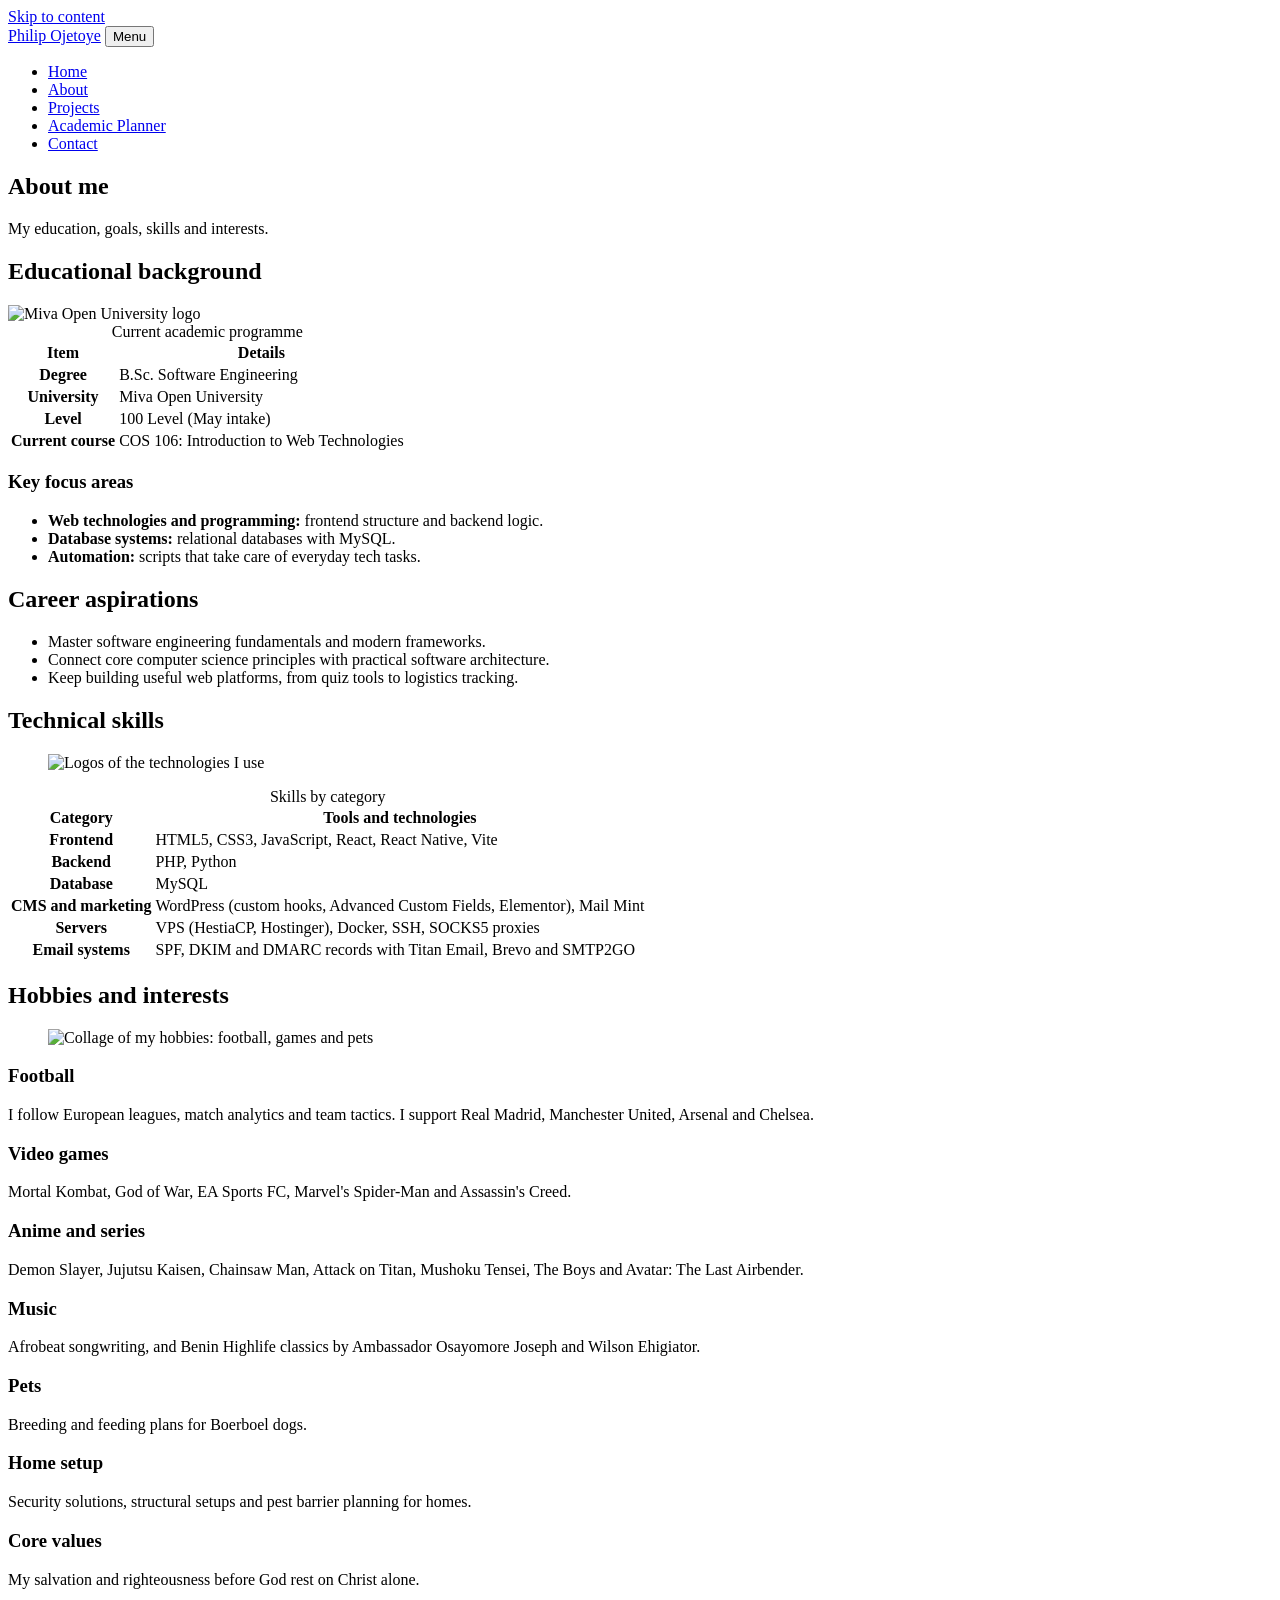
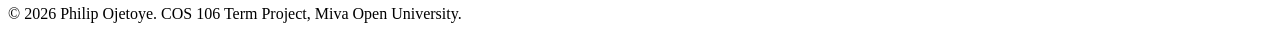
==== about.html @ 6e7d3177 "Add files via upload" ====
<!doctype html>
<html lang="en">
  <head>
    <meta charset="UTF-8" />
    <meta name="viewport" content="width=device-width, initial-scale=1.0" />
    <meta
      name="description"
      content="Philip Ojetoye – Software Engineering student and web developer at Miva Open University."
    />
    <title>About | Philip Ojetoye</title>
    <link rel="preconnect" href="https://fonts.googleapis.com" />
    <link rel="preconnect" href="https://fonts.gstatic.com" crossorigin />
    <link
      href="https://fonts.googleapis.com/css2?family=Sora:wght@500;700&family=Source+Sans+3:wght@400;600&display=swap"
      rel="stylesheet"
    />
    <link rel="stylesheet" href="css/style.css" />
  </head>
  <body>
    <a class="skip" href="#main">Skip to content</a>
    <header class="site-header">
      <div class="container nav-wrap">
        <a class="logo" href="index.html">Philip Ojetoye</a>
        <button
          class="nav-toggle"
          id="navToggle"
          aria-label="Open menu"
          aria-expanded="false"
        >
          Menu
        </button>
        <nav id="mainNav" aria-label="Main navigation">
          <ul>
            <li><a href="index.html">Home</a></li>
            <li><a href="about.html" class="active">About</a></li>
            <li><a href="projects.html">Projects</a></li>
            <li><a href="planner.html">Academic Planner</a></li>
            <li><a href="contact.html">Contact</a></li>
          </ul>
        </nav>
      </div>
    </header>
    <main id="main">
      <section class="page-title">
        <div class="container">
          <h1>About me</h1>
          <p>My education, goals, skills and interests.</p>
        </div>
      </section>

      <section class="section">
        <div class="container">
          <h2>Educational background</h2>
          <div class="banner">
            <img
              src="images/Miva.jpg"
              alt="Miva Open University logo"
              onerror="
                this.onerror = null;
                this.src = 'images/placeholder.svg';
              "
            />
          </div>
          <div class="table-wrap">
            <table>
              <caption>
                Current academic programme
              </caption>
              <thead>
                <tr>
                  <th scope="col">Item</th>
                  <th scope="col">Details</th>
                </tr>
              </thead>
              <tbody>
                <tr>
                  <th scope="row">Degree</th>
                  <td>B.Sc. Software Engineering</td>
                </tr>
                <tr>
                  <th scope="row">University</th>
                  <td>Miva Open University</td>
                </tr>
                <tr>
                  <th scope="row">Level</th>
                  <td>100 Level (May intake)</td>
                </tr>
                <tr>
                  <th scope="row">Current course</th>
                  <td>COS 106: Introduction to Web Technologies</td>
                </tr>
              </tbody>
            </table>
          </div>
          <h3>Key focus areas</h3>
          <ul class="list">
            <li>
              <strong>Web technologies and programming:</strong> frontend
              structure and backend logic.
            </li>
            <li>
              <strong>Database systems:</strong> relational databases with
              MySQL.
            </li>
            <li>
              <strong>Automation:</strong> scripts that take care of everyday
              tech tasks.
            </li>
          </ul>
        </div>
      </section>

      <section class="section alt">
        <div class="container">
          <h2>Career aspirations</h2>
          <ul class="list">
            <li>
              Master software engineering fundamentals and modern frameworks.
            </li>
            <li>
              Connect core computer science principles with practical software
              architecture.
            </li>
            <li>
              Keep building useful web platforms, from quiz tools to logistics
              tracking.
            </li>
          </ul>
        </div>
      </section>

      <section class="section">
        <div class="container">
          <h2>Technical skills</h2>
          <figure class="banner">
            <img
              src="images/tech-stack.jpeg"
              alt="Logos of the technologies I use"
              onerror="
                this.onerror = null;
                this.src = 'images/placeholder.svg';
              "
            />
          </figure>
          <div class="table-wrap">
            <table>
              <caption>
                Skills by category
              </caption>
              <thead>
                <tr>
                  <th scope="col">Category</th>
                  <th scope="col">Tools and technologies</th>
                </tr>
              </thead>
              <tbody>
                <tr>
                  <th scope="row">Frontend</th>
                  <td>HTML5, CSS3, JavaScript, React, React Native, Vite</td>
                </tr>
                <tr>
                  <th scope="row">Backend</th>
                  <td>PHP, Python</td>
                </tr>
                <tr>
                  <th scope="row">Database</th>
                  <td>MySQL</td>
                </tr>
                <tr>
                  <th scope="row">CMS and marketing</th>
                  <td>
                    WordPress (custom hooks, Advanced Custom Fields, Elementor),
                    Mail Mint
                  </td>
                </tr>
                <tr>
                  <th scope="row">Servers</th>
                  <td>
                    VPS (HestiaCP, Hostinger), Docker, SSH, SOCKS5 proxies
                  </td>
                </tr>
                <tr>
                  <th scope="row">Email systems</th>
                  <td>
                    SPF, DKIM and DMARC records with Titan Email, Brevo and
                    SMTP2GO
                  </td>
                </tr>
              </tbody>
            </table>
          </div>
        </div>
      </section>

      <section class="section alt">
        <div class="container">
          <h2>Hobbies and interests</h2>
          <figure class="banner">
            <img
              src="images/hobbies.jpeg"
              alt="Collage of my hobbies: football, games and pets"
              onerror="
                this.onerror = null;
                this.src = 'images/placeholder.svg';
              "
            />
          </figure>
          <div class="card-grid">
            <article class="card">
              <h3>Football</h3>
              <p>
                I follow European leagues, match analytics and team tactics. I
                support Real Madrid, Manchester United, Arsenal and Chelsea.
              </p>
            </article>
            <article class="card">
              <h3>Video games</h3>
              <p>
                Mortal Kombat, God of War, EA Sports FC, Marvel's Spider-Man and
                Assassin's Creed.
              </p>
            </article>
            <article class="card">
              <h3>Anime and series</h3>
              <p>
                Demon Slayer, Jujutsu Kaisen, Chainsaw Man, Attack on Titan,
                Mushoku Tensei, The Boys and Avatar: The Last Airbender.
              </p>
            </article>
            <article class="card">
              <h3>Music</h3>
              <p>
                Afrobeat songwriting, and Benin Highlife classics by Ambassador
                Osayomore Joseph and Wilson Ehigiator.
              </p>
            </article>
            <article class="card">
              <h3>Pets</h3>
              <p>Breeding and feeding plans for Boerboel dogs.</p>
            </article>
            <article class="card">
              <h3>Home setup</h3>
              <p>
                Security solutions, structural setups and pest barrier planning
                for homes.
              </p>
            </article>
          </div>
          <h3>Core values</h3>
          <p>My salvation and righteousness before God rest on Christ alone.</p>
        </div>
      </section>
    </main>
    <footer class="site-footer">
      <div class="container">
        <p>
          &copy; <span id="year">2026</span> Philip Ojetoye. COS 106 Term
          Project, Miva Open University.
        </p>
      </div>
    </footer>
    <script src="js/main.js"></script>
  </body>
</html>
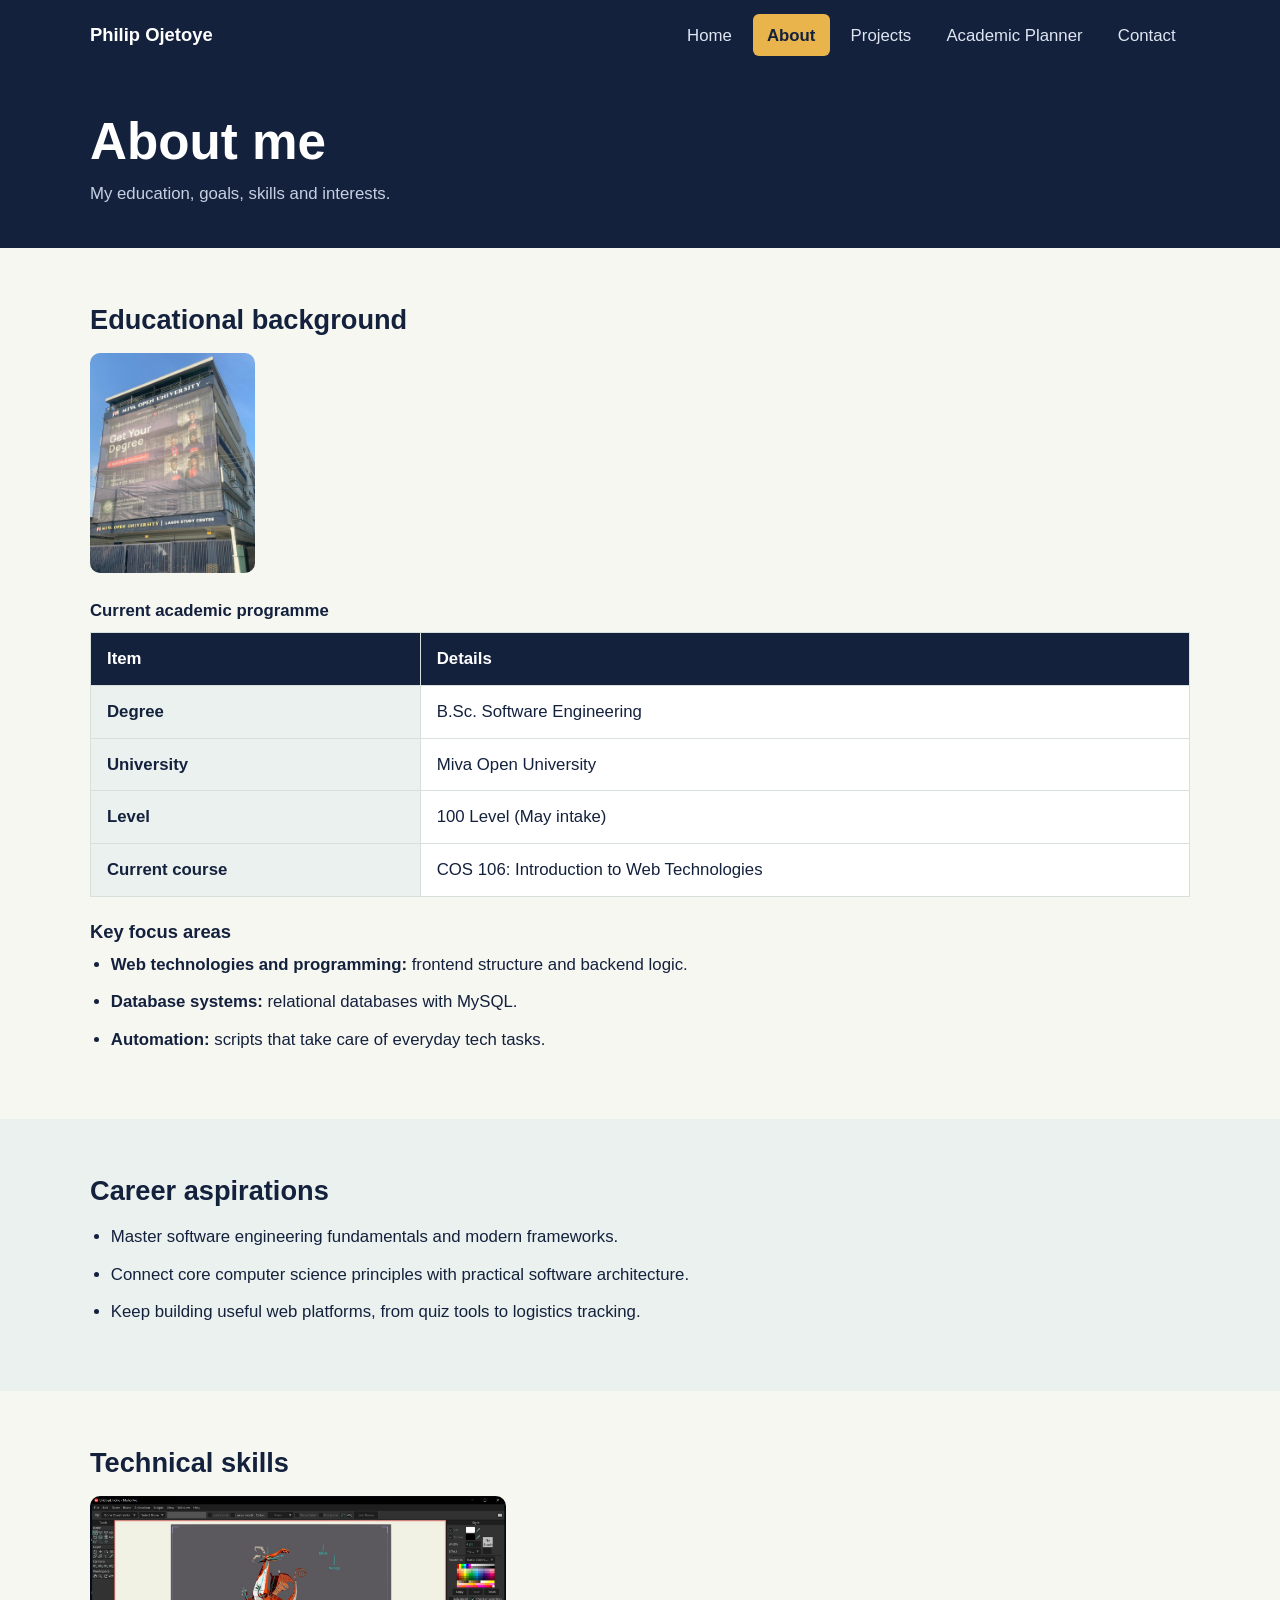
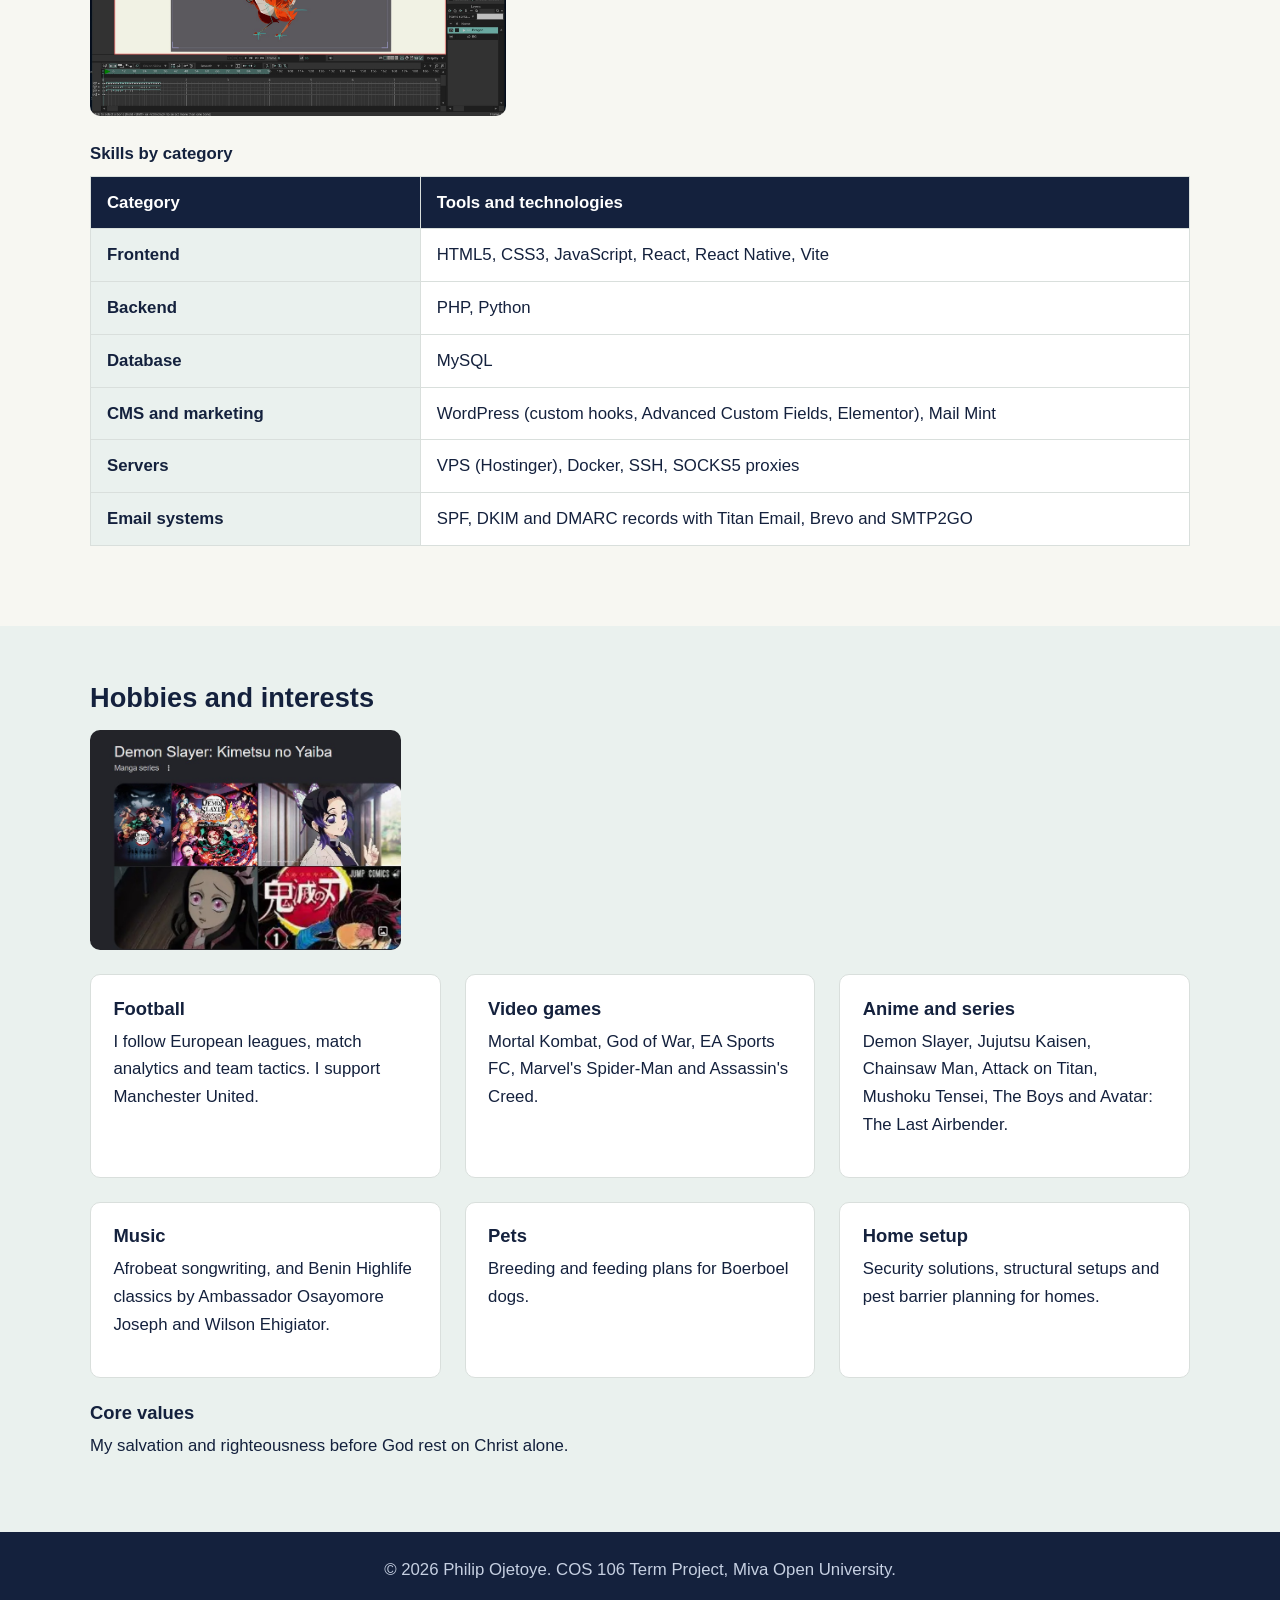
==== commit 06adcb78: "Update about.html" ====
--- a/about.html
+++ b/about.html
@@ -176,7 +176,7 @@
                 <tr>
                   <th scope="row">Servers</th>
                   <td>
-                    VPS (HestiaCP, Hostinger), Docker, SSH, SOCKS5 proxies
+                    VPS (Hostinger), Docker, SSH, SOCKS5 proxies
                   </td>
                 </tr>
                 <tr>
@@ -210,7 +210,7 @@
               <h3>Football</h3>
               <p>
                 I follow European leagues, match analytics and team tactics. I
-                support Real Madrid, Manchester United, Arsenal and Chelsea.
+                support Manchester United.
               </p>
             </article>
             <article class="card">
--- a/css/style.css
+++ b/css/style.css
@@ -0,0 +1,518 @@
+:root {
+  --ink: #14213d;
+  --paper: #f7f7f2;
+  --white: #ffffff;
+  --teal: #0f766e;
+  --teal-dark: #0b5a54;
+  --gold: #e9b44c;
+  --muted: #5b6475;
+  --line: #d9dfdc;
+  --alt: #eaf1ee;
+  --danger: #b42318;
+  --radius: 10px;
+}
+* {
+  box-sizing: border-box;
+  margin: 0;
+  padding: 0;
+}
+html {
+  scroll-behavior: smooth;
+}
+body {
+  font-family: "Source Sans 3", Arial, sans-serif;
+  background: var(--paper);
+  color: var(--ink);
+  line-height: 1.65;
+  font-size: 1.05rem;
+}
+h1,
+h2,
+h3,
+.logo {
+  font-family: "Sora", Arial, sans-serif;
+  line-height: 1.2;
+}
+h1 {
+  font-size: clamp(2rem, 5vw, 3.2rem);
+}
+h2 {
+  font-size: 1.7rem;
+  margin-bottom: 1rem;
+}
+h3 {
+  font-size: 1.15rem;
+  margin: 1.5rem 0 0.5rem;
+}
+p {
+  margin-bottom: 1rem;
+  max-width: 70ch;
+}
+img {
+  max-width: 100%;
+  display: block;
+}
+a {
+  color: var(--teal);
+}
+.container {
+  width: min(1100px, 92%);
+  margin-inline: auto;
+}
+.narrow {
+  width: min(720px, 92%);
+}
+.skip {
+  position: absolute;
+  left: -999px;
+  background: var(--gold);
+  padding: 0.5rem 1rem;
+}
+.skip:focus {
+  left: 0;
+  z-index: 100;
+}
+:focus-visible {
+  outline: 3px solid var(--gold);
+  outline-offset: 2px;
+}
+
+/* Header + navigation */
+.site-header {
+  background: var(--ink);
+  position: sticky;
+  top: 0;
+  z-index: 50;
+}
+.nav-wrap {
+  display: flex;
+  justify-content: space-between;
+  align-items: center;
+  padding: 0.9rem 0;
+}
+.logo {
+  color: var(--white);
+  text-decoration: none;
+  font-weight: 700;
+  font-size: 1.15rem;
+}
+nav ul {
+  list-style: none;
+  display: flex;
+  gap: 0.4rem;
+}
+nav a {
+  color: #dfe6f2;
+  text-decoration: none;
+  padding: 0.45rem 0.9rem;
+  border-radius: 6px;
+  display: block;
+  transition:
+    background 0.25s,
+    color 0.25s;
+}
+nav a:hover {
+  background: rgba(255, 255, 255, 0.12);
+  color: var(--white);
+}
+nav a.active {
+  background: var(--gold);
+  color: var(--ink);
+  font-weight: 600;
+}
+.nav-toggle {
+  display: none;
+  background: none;
+  border: 2px solid var(--white);
+  color: var(--white);
+  padding: 0.35rem 0.8rem;
+  border-radius: 6px;
+  cursor: pointer;
+  font: inherit;
+}
+
+/* Hero */
+.hero {
+  background: var(--ink);
+  color: var(--white);
+  padding: 4rem 0 5rem;
+}
+.hero-grid {
+  display: flex;
+  align-items: center;
+  justify-content: space-between;
+  gap: 3rem;
+}
+.hero-text {
+  flex: 1 1 55%;
+  animation: rise 0.8s ease both;
+}
+.kicker {
+  color: var(--gold);
+  font-weight: 600;
+  margin-bottom: 0.5rem;
+}
+.lead {
+  font-size: 1.25rem;
+  color: #dfe6f2;
+  margin: 1.2rem 0 2rem;
+}
+.hero-photo {
+  flex: 0 1 340px;
+}
+.hero-photo img {
+  width: 100%;
+  aspect-ratio: 4/5;
+  object-fit: cover;
+  border-radius: var(--radius);
+  border: 4px solid var(--gold);
+  background: var(--alt);
+}
+.hero-photo figcaption {
+  margin-top: 0.6rem;
+  color: #b8c3d6;
+  font-size: 0.95rem;
+  text-align: center;
+}
+@keyframes rise {
+  from {
+    opacity: 0;
+    transform: translateY(24px);
+  }
+  to {
+    opacity: 1;
+    transform: none;
+  }
+}
+
+/* Buttons */
+.btn-row {
+  display: flex;
+  gap: 1rem;
+  flex-wrap: wrap;
+}
+.btn {
+  display: inline-block;
+  background: var(--teal);
+  color: var(--white);
+  border: 2px solid var(--teal);
+  padding: 0.7rem 1.5rem;
+  border-radius: 8px;
+  font:
+    600 1rem "Source Sans 3",
+    Arial,
+    sans-serif;
+  text-decoration: none;
+  cursor: pointer;
+  transition:
+    transform 0.2s,
+    background 0.2s;
+}
+.btn:hover {
+  background: var(--teal-dark);
+  transform: translateY(-2px);
+}
+.btn-ghost {
+  background: transparent;
+  color: var(--white);
+  border-color: var(--white);
+}
+.btn-ghost:hover {
+  background: rgba(255, 255, 255, 0.15);
+}
+.btn-small {
+  padding: 0.45rem 1rem;
+  font-size: 0.95rem;
+}
+
+/* Sections */
+.section {
+  padding: 3.5rem 0;
+}
+.section.alt {
+  background: var(--alt);
+}
+.page-title {
+  background: var(--ink);
+  color: var(--white);
+  padding: 2.5rem 0;
+}
+.page-title p {
+  color: #c6d0e2;
+  margin: 0.5rem 0 0;
+}
+.two-col {
+  display: grid;
+  grid-template-columns: 2fr 1fr;
+  gap: 2.5rem;
+  align-items: start;
+}
+.fact-card {
+  background: var(--white);
+  border-left: 5px solid var(--gold);
+  border-radius: var(--radius);
+  padding: 1.5rem;
+}
+.fact-card h3 {
+  margin-top: 0;
+}
+.facts {
+  list-style: none;
+}
+.facts li {
+  padding: 0.45rem 0;
+  border-bottom: 1px solid var(--line);
+}
+.facts li:last-child {
+  border: none;
+}
+.list {
+  padding-left: 1.3rem;
+  max-width: 75ch;
+}
+.list li {
+  margin-bottom: 0.6rem;
+}
+.banner {
+  margin: 0 0 1.5rem;
+}
+.banner img {
+  max-height: 220px;
+  width: auto;
+  border-radius: var(--radius);
+}
+
+/* Cards */
+.card-grid {
+  display: grid;
+  grid-template-columns: repeat(auto-fit, minmax(260px, 1fr));
+  gap: 1.5rem;
+  margin-bottom: 1.5rem;
+}
+.card {
+  background: var(--white);
+  border: 1px solid var(--line);
+  border-radius: var(--radius);
+  padding: 1.4rem;
+  transition:
+    transform 0.25s,
+    border-color 0.25s;
+}
+.card:hover {
+  transform: translateY(-4px);
+  border-color: var(--teal);
+}
+.card h3 {
+  margin-top: 0;
+}
+.project img {
+  width: 100%;
+  aspect-ratio: 16/10;
+  object-fit: cover;
+  border-radius: 6px;
+  margin-bottom: 1rem;
+  background: var(--alt);
+}
+
+/* Tables */
+.table-wrap {
+  overflow-x: auto;
+  margin: 1rem 0 1.5rem;
+}
+table {
+  width: 100%;
+  border-collapse: collapse;
+  background: var(--white);
+}
+caption {
+  text-align: left;
+  font-weight: 600;
+  padding-bottom: 0.5rem;
+}
+th,
+td {
+  text-align: left;
+  padding: 0.75rem 1rem;
+  border: 1px solid var(--line);
+  vertical-align: top;
+}
+thead th {
+  background: var(--ink);
+  color: var(--white);
+}
+tbody th {
+  background: var(--alt);
+  width: 30%;
+}
+
+/* Media */
+audio {
+  width: 100%;
+  max-width: 480px;
+  display: block;
+  margin-bottom: 1rem;
+}
+video {
+  width: 100%;
+  max-width: 720px;
+  border-radius: var(--radius);
+  background: #000;
+}
+
+/* Forms */
+label {
+  display: block;
+  font-weight: 600;
+  margin-bottom: 0.3rem;
+}
+input[type="text"],
+input[type="email"],
+textarea {
+  width: 100%;
+  padding: 0.7rem 0.9rem;
+  border: 2px solid var(--line);
+  border-radius: 8px;
+  font: inherit;
+  background: var(--white);
+  color: var(--ink);
+  transition: border-color 0.2s;
+}
+input:focus,
+textarea:focus {
+  border-color: var(--teal);
+  outline: none;
+}
+.field {
+  margin-bottom: 1.2rem;
+}
+.invalid {
+  border-color: var(--danger) !important;
+}
+.error {
+  color: var(--danger);
+  font-size: 0.95rem;
+  display: block;
+  min-height: 1.2rem;
+  margin-top: 0.25rem;
+}
+.success {
+  color: var(--teal-dark);
+  font-weight: 600;
+  margin-top: 1rem;
+}
+
+/* Planner */
+.planner-form {
+  margin-bottom: 1rem;
+}
+.row {
+  display: flex;
+  gap: 0.75rem;
+}
+.row input {
+  flex: 1;
+}
+.counter {
+  color: var(--muted);
+}
+.task-list {
+  list-style: none;
+}
+.task {
+  display: flex;
+  align-items: center;
+  gap: 0.8rem;
+  background: var(--white);
+  border: 1px solid var(--line);
+  border-radius: 8px;
+  padding: 0.8rem 1rem;
+  margin-bottom: 0.6rem;
+  animation: rise 0.3s ease both;
+}
+.task input {
+  width: 1.2rem;
+  height: 1.2rem;
+  accent-color: var(--teal);
+}
+.task span {
+  flex: 1;
+  transition: color 0.2s;
+  word-break: break-word;
+}
+.task.done span {
+  text-decoration: line-through;
+  color: var(--muted);
+}
+.task button {
+  background: none;
+  border: 1px solid var(--danger);
+  color: var(--danger);
+  padding: 0.3rem 0.7rem;
+  border-radius: 6px;
+  cursor: pointer;
+  font: inherit;
+  transition:
+    background 0.2s,
+    color 0.2s;
+}
+.task button:hover {
+  background: var(--danger);
+  color: var(--white);
+}
+.empty {
+  color: var(--muted);
+  text-align: center;
+  padding: 1.5rem 0;
+}
+
+/* Footer */
+.site-footer {
+  background: var(--ink);
+  color: #c6d0e2;
+  padding: 1.5rem 0;
+  text-align: center;
+}
+.site-footer p {
+  margin: 0 auto;
+}
+
+/* Responsive */
+@media (max-width: 800px) {
+  .nav-toggle {
+    display: block;
+  }
+  nav {
+    display: none;
+    position: absolute;
+    top: 100%;
+    left: 0;
+    right: 0;
+    background: var(--ink);
+    padding: 0.5rem 4%;
+  }
+  nav.open {
+    display: block;
+  }
+  nav ul {
+    flex-direction: column;
+  }
+  .hero-grid {
+    flex-direction: column-reverse;
+    text-align: left;
+  }
+  .hero-photo {
+    width: 70%;
+  }
+  .two-col {
+    grid-template-columns: 1fr;
+  }
+  .row {
+    flex-direction: column;
+  }
+}
+@media (prefers-reduced-motion: reduce) {
+  * {
+    animation: none !important;
+    transition: none !important;
+  }
+}
